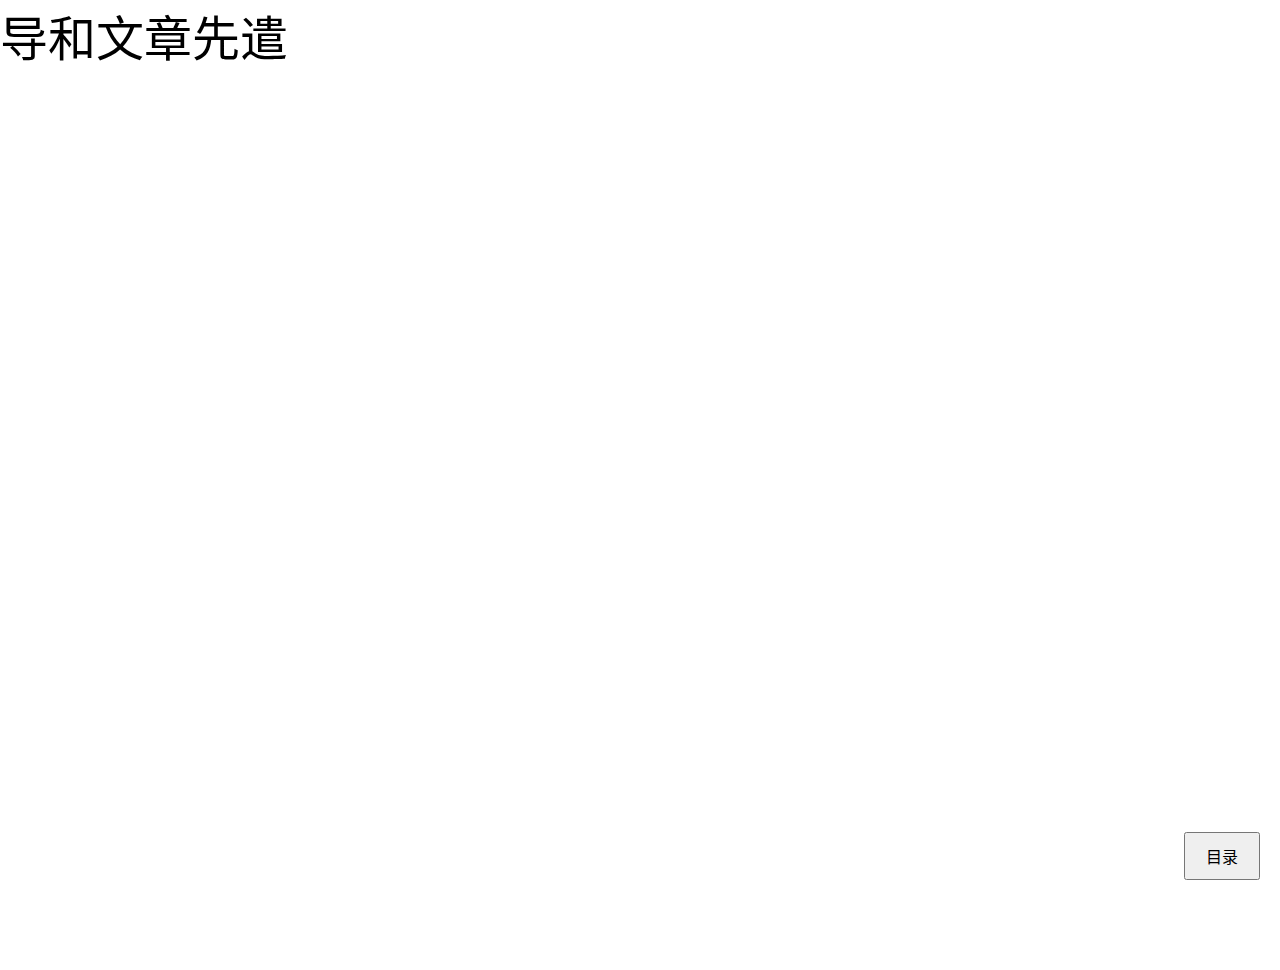
==== index.html @ 649f244a "Add files via upload" ====
<!DOCTYPE html>
<html lang="zh-CN">
<head>
    <meta charset="UTF-8">
    <meta name="viewport" content="width=device-width, initial-scale=1.0">
    <title>导和网第三次测试</title>
    <link rel="stylesheet" href="styles.css">
</head>
<body>
    <div id="background"></div>
    <div id="welcome-text">导和文章先遣</div>
    <div id="main-content">
        <div class="chapter" id="chapter1">
            <h1 id="bookmark1">导和网第三次测试01</h1>
            <p>以下为测试内容</p>
        </div>
        <div class="chapter" id="chapter2">
            <h1 id="bookmark2">导和网第三次测试02</h1>
            <p>以下为测试内容</p>
        </div>
    </div>
    <button id="toggle-toc">目录</button>
    <div id="toc" class="hidden">
        <a href="#bookmark1">导和网第三次测试01</a>
        <a href="#bookmark2">导和网第三次测试02</a>
    </div>
    <script src="script.js"></script>
</body>
</html>
---- styles.css ----
body, html {
    margin: 0;
    padding: 0;
    height: 100%;
    overflow-x: hidden;
    font-family: Arial, sans-serif;
}

#background {
    position: fixed;
    top: 0;
    left: 0;
    width: 100%;
    height: 100%;
    background-size: cover;
    background-position: center;
    z-index: -1;
}

#main-content {
    display: flex;
    flex-direction: column;
    align-items: center;
    justify-content: center;
    height: 100%;
    text-align: center;
    padding: 20px;
    box-sizing: border-box;
}

#welcome-text {
    font-size: 48px;
    opacity: 0;
    animation: fadeIn 2s ease-in-out forwards, fadeOut 2s ease-in-out 4s forwards;
}

.chapter {
    display: none;
    width: 80%;
    max-width: 800px;
    margin: 3em auto;
    padding: 20px;
    box-sizing: border-box;
}

.chapter h1 {
    text-align: center;
    margin-top: 3em; /* 3排空白 */
}

.chapter p {
    margin-bottom: 1.5em;
}

#toggle-toc {
    position: fixed;
    bottom: 20px;
    right: 20px;
    padding: 10px 20px;
    font-size: 16px;
    cursor: pointer;
}

#toc {
    position: fixed;
    bottom: 80px;
    right: 20px;
    background: white;
    padding: 10px;
    border: 1px solid #ccc;
    border-radius: 5px;
    width: 200px;
    z-index: 1000;
    display: none;
}

#toc a {
    display: block;
    margin: 5px 0;
    text-decoration: none;
    color: #333;
}

.hidden {
    display: none;
}

@keyframes fadeIn {
    from { opacity: 0; }
    to { opacity: 1; }
}

@keyframes fadeOut {
    from { opacity: 1; }
    to { opacity: 0; }
}
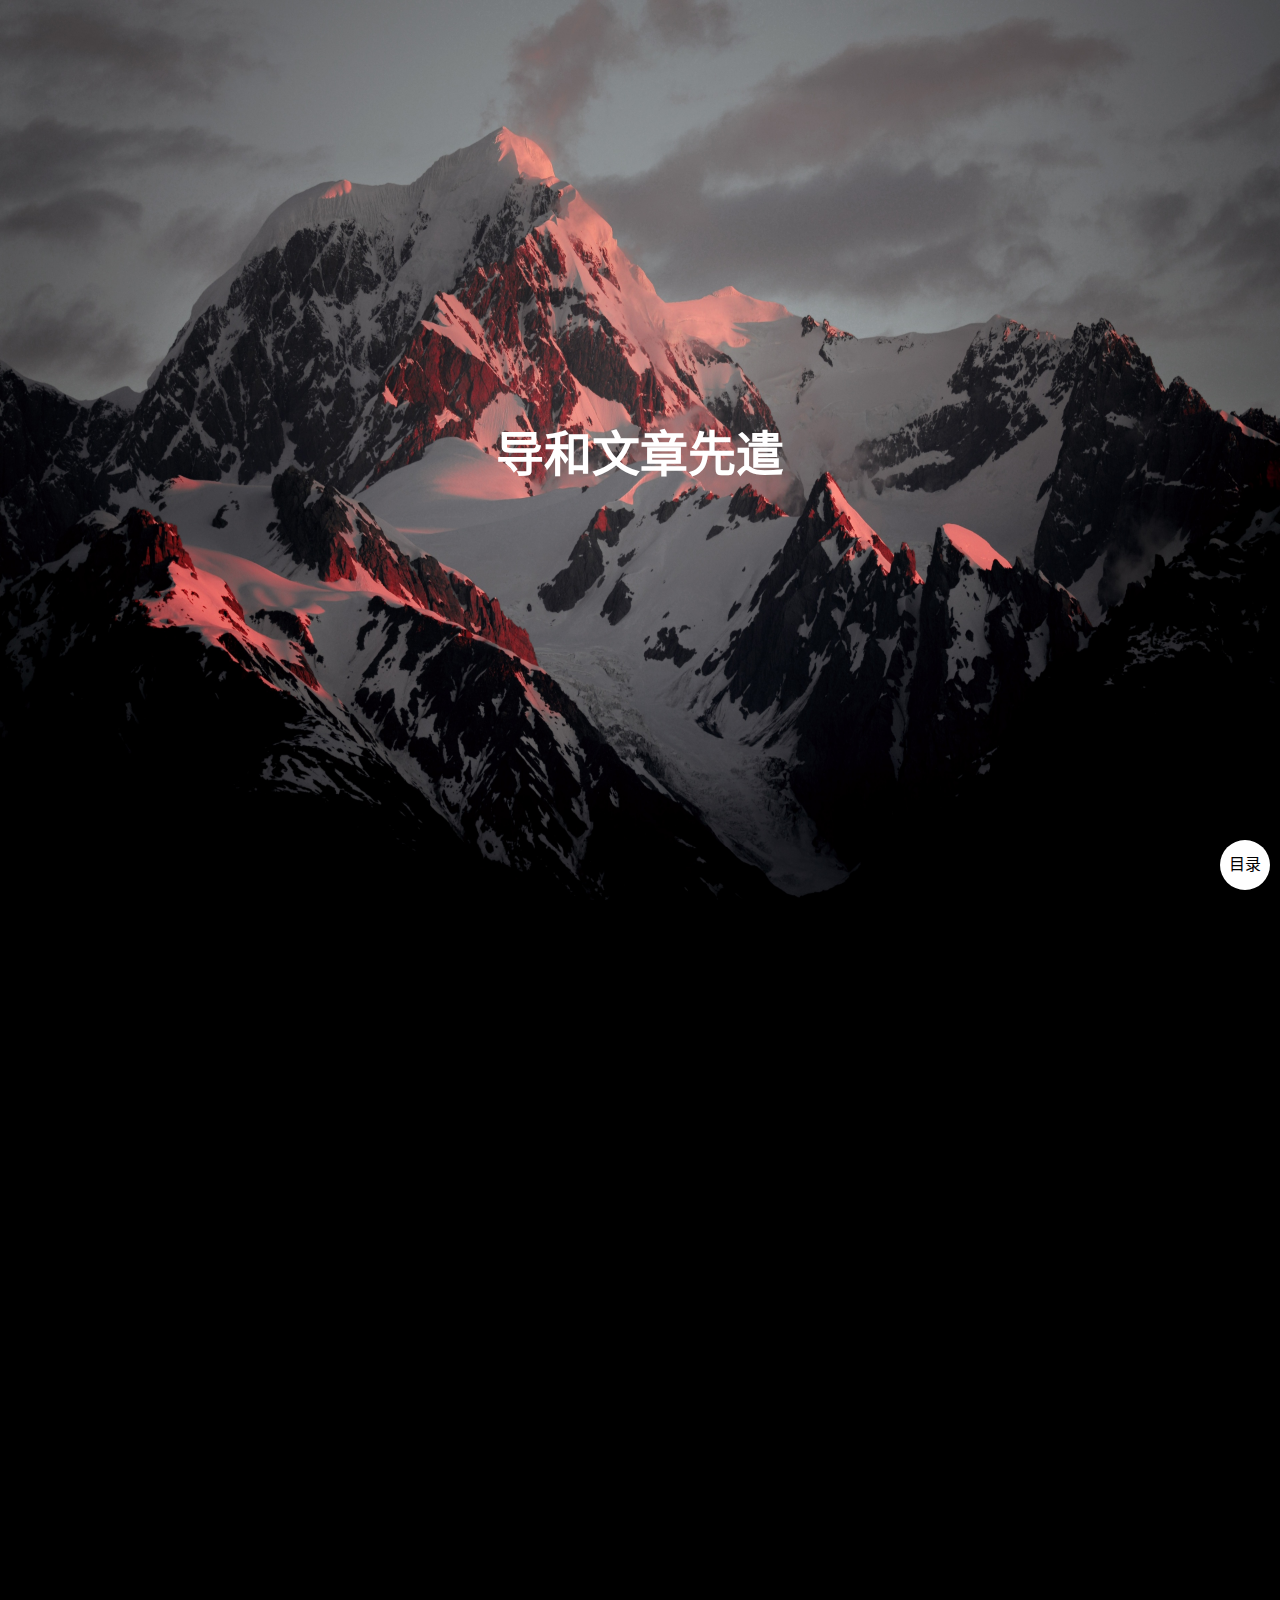
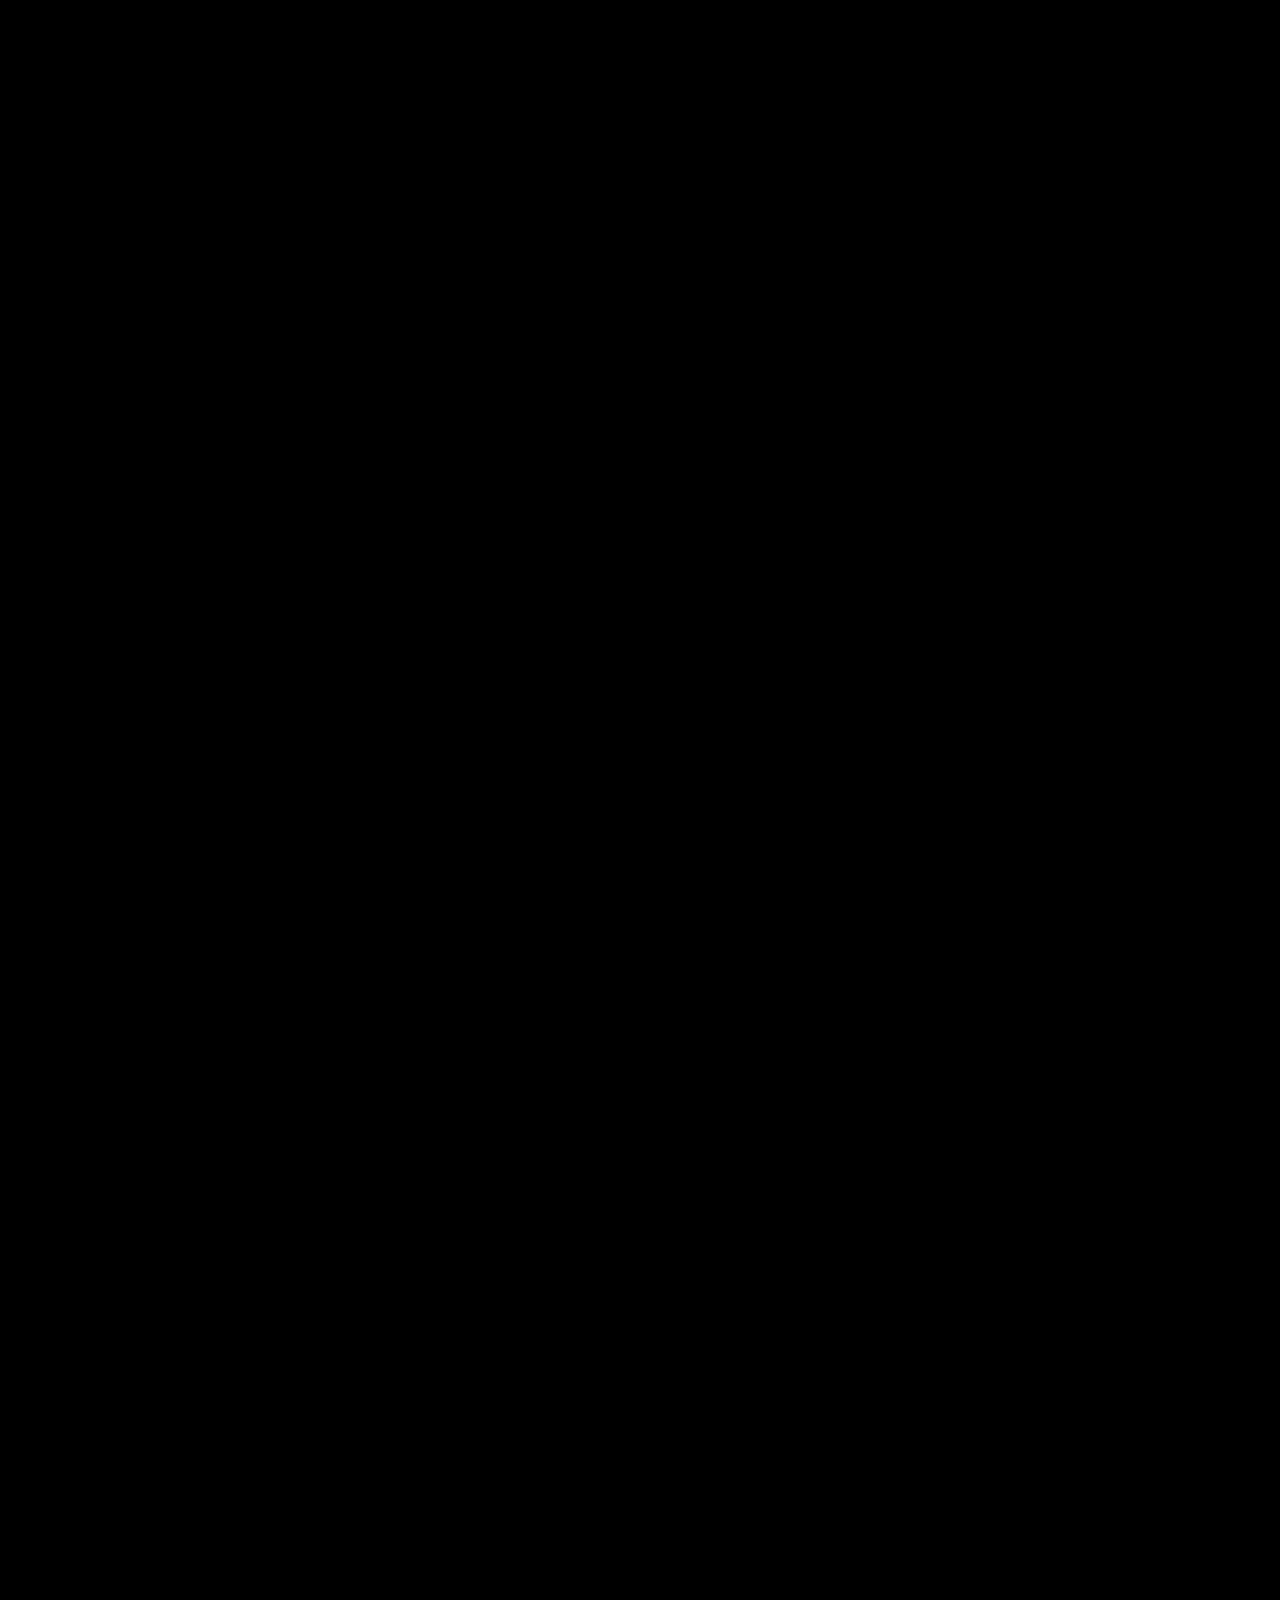
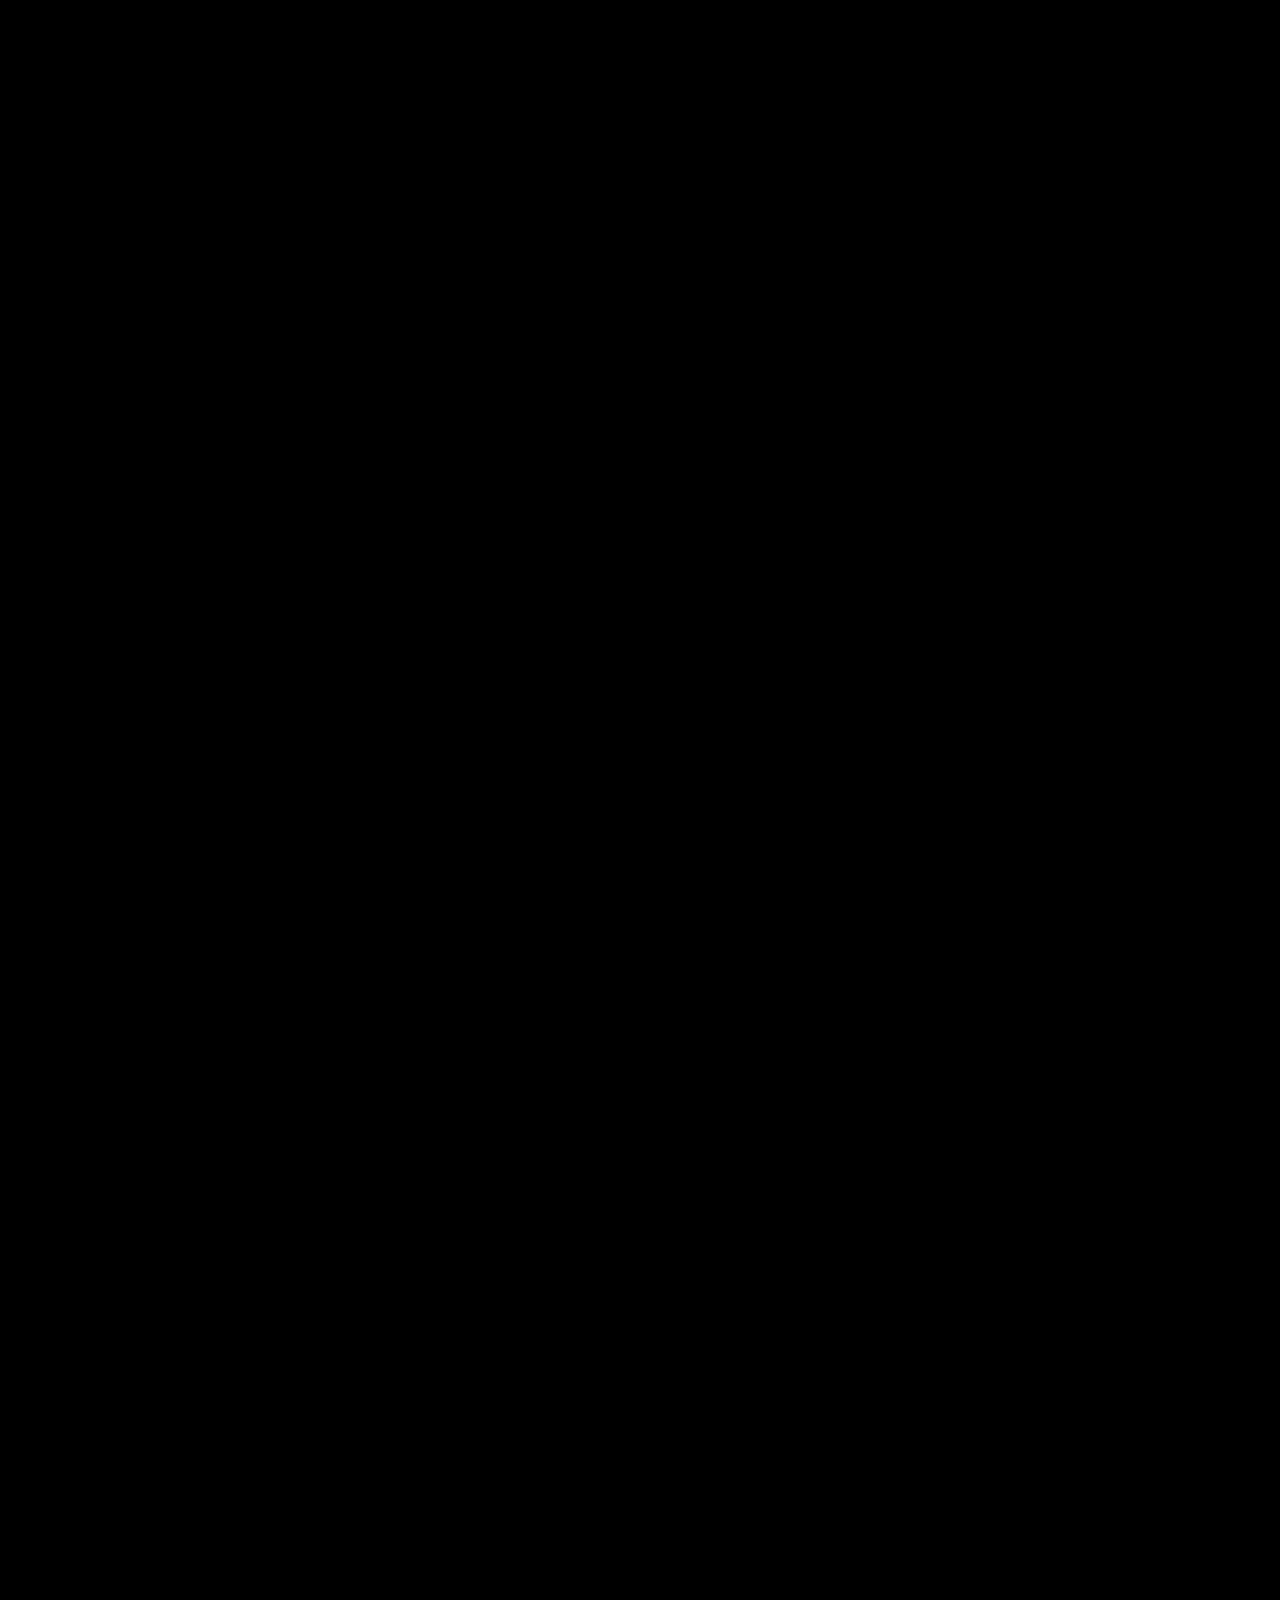
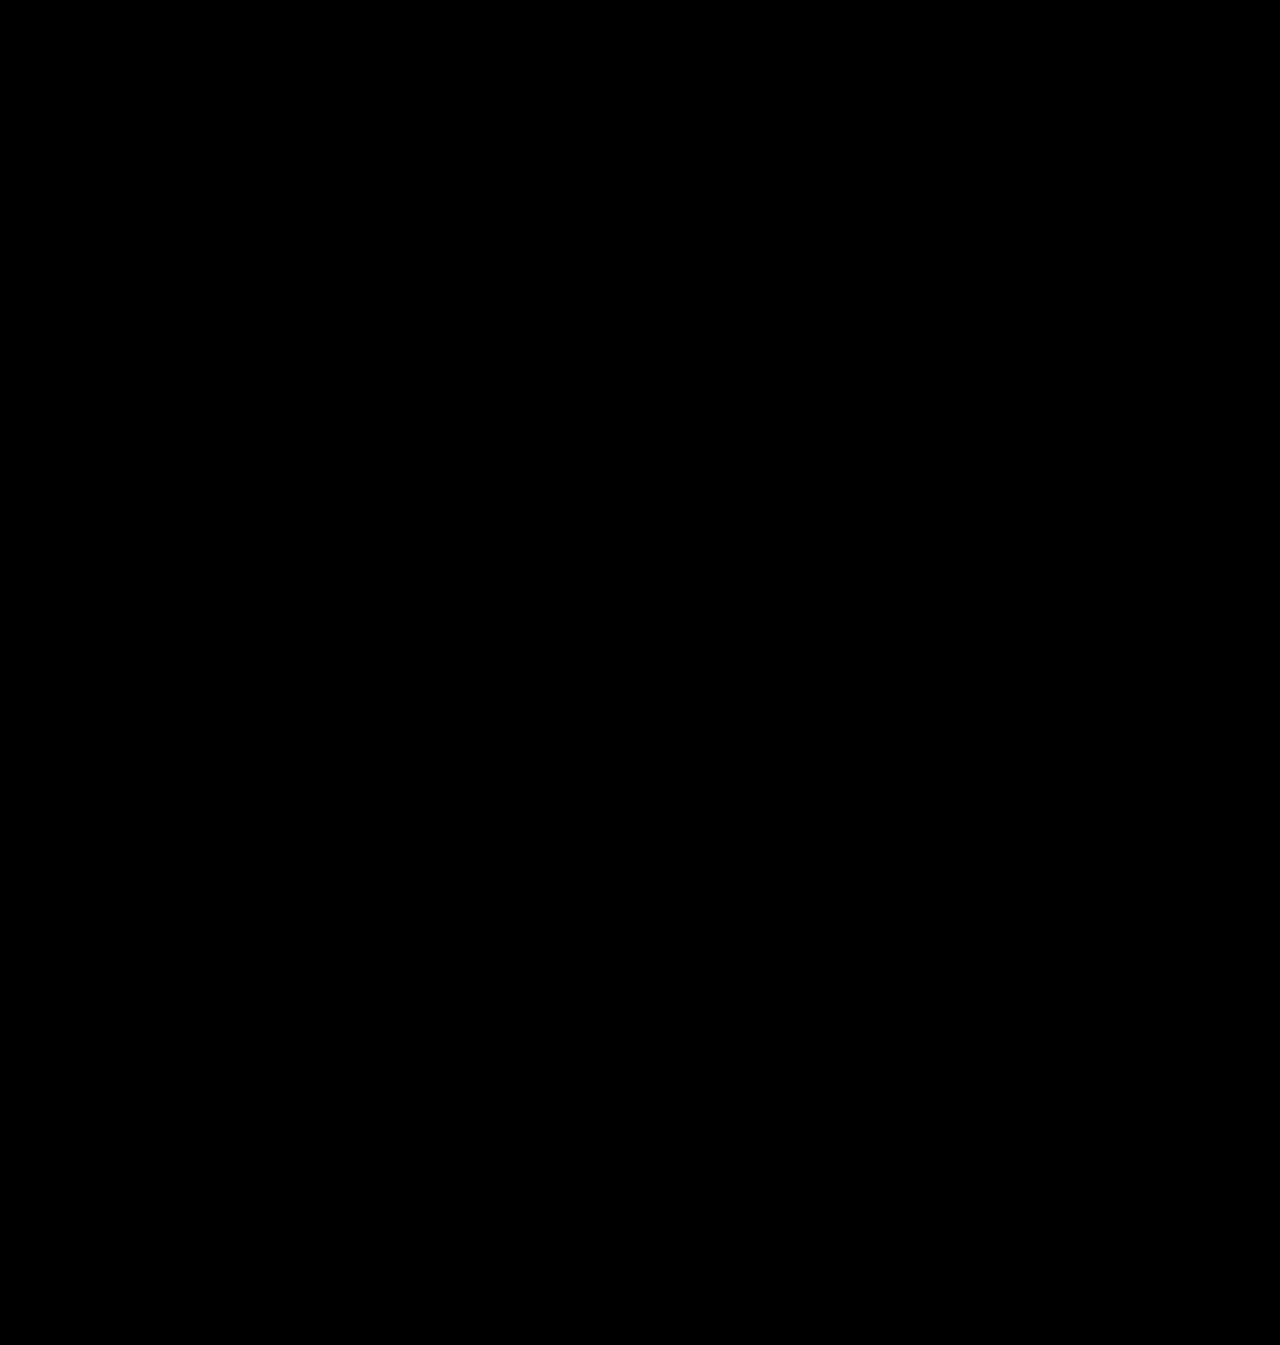
==== commit 03c60ef9: "Add files via upload" ====
--- a/index.html
+++ b/index.html
@@ -3,27 +3,191 @@
 <head>
     <meta charset="UTF-8">
     <meta name="viewport" content="width=device-width, initial-scale=1.0">
-    <title>导和网第三次测试</title>
-    <link rel="stylesheet" href="styles.css">
+    <title>导和网测试</title>
+    <style>
+        body, html {
+            margin: 0;
+            padding: 0;
+            height: 100%;
+            overflow: hidden;
+            background-color: #000; /* 设置背景颜色为黑色，确保文本可见 */
+        }
+        .background {
+            position: fixed;
+            top: 0;
+            left: 0;
+            width: 100%;
+            height: 100%;
+            background-size: cover;
+            background-position: center;
+            z-index: 0;
+        }
+        .center-text {
+            position: absolute;
+            top: 50%;
+            left: 50%;
+            transform: translate(-50%, -50%);
+            font-size: 48px;
+            font-weight: bold;
+            color: white;
+            opacity: 0;
+            transition: opacity 2s ease-in-out;
+            z-index: 2;
+            white-space: nowrap; /* 防止文本换行 */
+        }
+        .content {
+            position: relative;
+            width: 60%;
+            margin: 0 auto;
+            padding: 50px 0;
+            text-align: left; /* 附属文字内容左对齐 */
+            line-height: 1.6;
+            color: white; /* 设置正文颜色为白色 */
+            opacity: 0; /* 初始化透明度为0 */
+            z-index: 1;
+            transition: opacity 2s ease-in-out; /* 添加渐显动画 */
+        }
+        h1 {
+            font-size: 32px;
+            margin-bottom: 20px;
+            text-align: center; /* 只有h1标题居中显示 */
+        }
+        .catalog {
+            position: fixed;
+            bottom: 20px;
+            right: 20px;
+            width: 200px;
+            background-color: rgba(255, 255, 255, 0.8);
+            border-radius: 8px;
+            padding: 10px;
+            display: none;
+            z-index: 3;
+        }
+        .catalog a {
+            display: block;
+            margin: 5px 0;
+            text-decoration: underline; /* 添加下划线 */
+            color: #0000EE; /* 设置为深蓝色 */
+        }
+        .catalog-btn {
+            position: fixed;
+            bottom: 10px;
+            right: 10px;
+            width: 50px;
+            height: 50px;
+            background-color: white;
+            border-radius: 50%;
+            text-align: center;
+            line-height: 50px;
+            cursor: pointer;
+            z-index: 3;
+        }
+    </style>
 </head>
 <body>
-    <div id="background"></div>
-    <div id="welcome-text">导和文章先遣</div>
-    <div id="main-content">
-        <div class="chapter" id="chapter1">
-            <h1 id="bookmark1">导和网第三次测试01</h1>
-            <p>以下为测试内容</p>
-        </div>
-        <div class="chapter" id="chapter2">
-            <h1 id="bookmark2">导和网第三次测试02</h1>
-            <p>以下为测试内容</p>
-        </div>
+    <img src="background.webp" alt="Background" class="background" id="background-img">
+    <div class="center-text" id="center-text">导和文章先遣</div>
+    <div class="content" id="content">
+        <h1 id="title1">导和网第三次测试1</h1>
+        <p>在当今数字化时代，网络平台已成为人们获取信息、交流互动的重要渠道。而“导和网”作为其中的新兴力量，正致力于打造一个和谐、高效的信息交流与资源共享平台。近期，“导和网”迎来了备受瞩目的第三次测试，这不仅是对其前期研发成果的一次集中检验，更是其迈向成熟发展道路上的关键一步。本次测试从多个维度展开，涵盖了用户体验、功能优化、安全性提升等诸多方面，旨在全方位提升平台的综合性能，以更好地满足用户需求，推动网络空间的和谐发展。</p>
+    <h2>一、用户体验：以用户为中心的深度优化</h2>
+    <p>用户体验是衡量网络平台成功与否的关键指标之一。在“导和网”的第三次测试中，研发团队将用户体验放在了核心位置，通过多种方式对平台的界面设计、操作流程等进行了深度优化。</p>
+    <h3>（一）界面设计的革新</h3>
+    <p>首先，在界面设计方面，“导和网”采用了全新的设计理念。测试版本的界面更加简洁明了，色彩搭配更加和谐舒适，图标设计更加直观易懂。以首页为例，信息布局经过精心调整，将用户最关注的内容如热门话题、优质资源推荐等置于显眼位置，同时减少了不必要的广告和干扰元素，让用户能够快速聚焦于自己所需的信息。此外，针对不同设备的适配性也得到了显著提升，无论是电脑端还是手机端，用户都能获得一致且流畅的视觉体验，页面加载速度也得到了优化，平均加载时间缩短了近30%，有效减少了用户的等待焦虑。</p>
+    <h3>（二）操作流程的简化</h3>
+    <p>在操作流程上，“导和网”力求简化繁琐步骤，降低用户的学习成本。以用户注册和登录为例，测试版本引入了更加便捷的第三方账号授权登录方式，用户可以通过微信、QQ、微博等常用社交账号一键登录，无需再单独注册账号和记忆密码，大大提高了登录效率。同时，在信息发布、资源搜索等核心功能的操作上，也进行了流程再造。例如，在发布信息时，系统会自动根据用户输入的关键字进行智能分类和标签推荐，用户只需简单确认即可完成发布，整个过程从原来的平均5分钟缩短至2分钟以内，让用户能够更加便捷地分享自己的见解和资源。</p>
+    <h3>（三）个性化体验的增强</h3>
+    <p>除了界面和操作流程的优化，“导和网”还注重增强用户的个性化体验。平台通过大数据分析技术，根据用户的浏览历史、兴趣爱好等信息，为用户量身定制个性化的信息推送和资源推荐。在测试期间，用户反馈显示，这种个性化的推荐准确率较高，能够精准地将用户感兴趣的内容呈现在其面前，极大地提高了用户发现优质内容的概率，增强了用户对平台的粘性和满意度。比如，一位热爱摄影的用户，在登录平台后，首页会自动推送最新的摄影技巧教程、优秀摄影作品展示以及相关的摄影设备评测等内容，让用户仿佛置身于一个专属的摄影交流社区，充分满足了其个性化需求。</p>
+    <h2>二、功能优化：拓展平台边界与深度</h2>
+    <p>功能的丰富性和实用性是网络平台吸引用户并保持活跃度的重要因素。“导和网”第三次测试在功能优化方面下足了功夫，不仅对现有功能进行了完善，还拓展了新的功能模块，进一步拓展了平台的边界与深度。</p>
+    <h3>（一）内容创作与分享功能的强化</h3>
+    <p>对于内容创作者而言，“导和网”提供了更加友好和强大的创作工具。在文本编辑方面，新增了丰富的排版样式、图片插入、视频嵌入等功能，创作者可以轻松打造出图文并茂、形式多样的优质内容。同时，平台还引入了智能写作辅助功能，能够根据用户输入的主题和关键词，自动生成文章大纲和部分文案，为创作者提供灵感和思路，大大提高了创作效率。在内容分享方面，测试版本优化了分享机制，用户可以一键将自己创作的内容分享到多个社交平台，扩大内容的传播范围，吸引更多潜在用户关注“导和网”。此外，平台还设置了内容激励机制，根据内容的质量、热度等因素，给予创作者相应的积分、奖励金等激励，激发创作者的积极性，为平台注入更多优质内容。</p>
+    <h3>（二）资源交易与合作功能的拓展</h3>
+    <p>“导和网”一直致力于打造一个资源共享与交易的平台，在第三次测试中，资源交易与合作功能得到了进一步拓展。平台新增了多种资源类型，除了原有的文档、图片、音视频等资源外，还涵盖了软件工具、数据集、设计方案等专业资源，满足了不同用户群体的需求。同时，为了保障资源交易的安全性和可靠性，平台引入了第三方支付托管服务和信用评价体系。在交易过程中，用户的资金会暂时托管在第三方支付平台，待交易双方确认无误后再进行资金结算，有效避免了交易纠纷。信用评价体系则根据用户的交易行为、资源质量等因素进行综合评分，为用户选择交易对象提供了重要参考，营造了良好的交易环境。此外，平台还推出了资源合作功能，用户可以发布自己的资源合作需求，与其他用户进行资源共享、优势互补，共同开展项目合作，拓展了资源的利用价值和合作空间。</p>
+    <h3>（三）社交互动功能的升级</h3>
+    <p>社交互动是网络平台的重要组成部分，“导和网”在第三次测试中对社交互动功能进行了全面升级。平台新增了群组功能，用户可以根据自己的兴趣爱好、行业领域等创建或加入不同的群组，在群组内进行更加深入和专业的交流与讨论。群组内不仅可以分享文字、图片、文件等内容，还可以进行实时语音和视频通话，打破了地域和时间的限制，让用户的交流更加便捷和高效。同时，平台还优化了私信功能，增加了消息提醒、未读消息标记、消息撤回等功能，提升了用户之间的沟通体验。此外，为了增强用户之间的互动性和趣味性，平台还引入了积分排行榜、徽章系统等社交激励机制，用户通过积极参与平台活动、发布优质内容、帮助他人等行为可以获得积分和徽章，提升自己在平台中的知名度和影响力，激发了用户的参与热情，促进了平台社交生态的繁荣。</p>
+    <h2>三、安全性提升：筑牢平台发展的根基</h2>
+    <p>在网络安全形势日益严峻的当下，保障用户的信息安全和平台的稳定运行是网络平台发展的基石。“导和网”在第三次测试中高度重视安全性问题，从技术、管理等多方面入手，筑牢了平台发展的根基。</p>
+    <h3>（一）数据加密与隐私保护</h3>
+    <p>在数据安全方面，“导和网”采用了先进的加密技术，对用户的个人信息、交易数据等敏感数据进行全程加密处理，确保数据在传输和存储过程中的安全性。同时，平台严格遵守隐私保护政策，明确告知用户数据的收集、使用和共享规则，未经用户明确授权，绝不将用户数据泄露给第三方。在测试过程中，研发团队还模拟了多种网络攻击场景，对平台的数据加密和隐私保护机制进行了反复测试和验证，及时发现并修复了潜在的安全漏洞，有效保障了用户数据的完整性和保密性。</p>
+    <h3>（二）反垃圾信息与恶意攻击防护</h3>
+    <p>针对网络平台常见的垃圾信息和恶意攻击问题，“导和网”在第三次测试中加强了防护措施。平台引入了智能反垃圾信息系统，能够自动识别和过滤垃圾广告、恶意链接、低俗内容等不良信息，从源头上净化了平台的信息环境。同时，为了抵御恶意攻击，平台部署了防火墙、入侵检测系统等安全防护设备，实时监控网络流量和访问行为，一旦发现异常攻击行为，能够及时进行拦截和阻断，并对攻击源进行追踪和溯源，保障平台的稳定运行。在测试期间，平台成功抵御了多次恶意攻击和垃圾信息的侵扰，确保了用户能够在一个安全、健康的网络环境中进行交流和互动。</p>
+    <h3>（三）用户实名认证与审核机制</h3>
+    <p>为了进一步增强平台的安全性和可信度，“导和网”在第三次测试中强化了用户实名认证和审核机制。用户在注册时需要提供真实有效的身份信息，并通过人脸识别、手机验证码等多种方式进行身份验证，确保用户身份的真实性和唯一性。同时，平台对用户发布的内容和资源进行严格审核，设立了专门的审核团队，采用人工审核与机器审核相结合的方式，对内容的合法性、合规性、质量等方面进行全面把关，杜绝虚假信息、侵权内容等不良现象的出现，维护了平台的公信力和良好形象。</p>
+    <h2>四、测试反馈与未来展望</h2>
+    <p>“导和网”第三次测试自启动以来，吸引了大量用户的积极参与和广泛关注。在测试过程中，用户通过平台内置的反馈渠道、官方客服等多种方式，积极提交了大量宝贵的反馈意见和建议。这些反馈涵盖了平台的各个方面，包括功能优化、界面改进、内容质量提升等。研发团队高度重视用户的反馈，及时对平台进行了优化调整，并在后续版本中不断改进和完善。</p>
+<p>从测试数据来看，“导和网”在第三次测试中取得了显著的成绩。平台的用户注册量、活跃度、内容发布量等关键指标均有大幅提升，用户对平台的满意度也达到了一个新的高度。这充分证明了“导和网”在用户体验、功能优化、安全性提升等方面的改进措施是卓有成效的，平台的发展方向和策略得到了用户的认可和支持。</p>
+<p>展望未来，“导和网”将继续秉持以用户为中心的理念，不断加大研发投入，持续优化平台的各项功能和服务。在用户体验方面，将进一步深化个性化定制，提供更多贴心的增值服务，让用户感受到更加专属、便捷的体验。以上仅为测试内容。</p>
+        <h1 id="title2">导和网第三次测试2</h1>
+        <p>在当今数字化时代，网络平台已成为人们获取信息、交流互动的重要渠道。而“导和网”作为其中的新兴力量，正致力于打造一个和谐、高效的信息交流与资源共享平台。近期，“导和网”迎来了备受瞩目的第三次测试，这不仅是对其前期研发成果的一次集中检验，更是其迈向成熟发展道路上的关键一步。本次测试从多个维度展开，涵盖了用户体验、功能优化、安全性提升等诸多方面，旨在全方位提升平台的综合性能，以更好地满足用户需求，推动网络空间的和谐发展。</p>
+    <h2>一、用户体验：以用户为中心的深度优化</h2>
+    <p>用户体验是衡量网络平台成功与否的关键指标之一。在“导和网”的第三次测试中，研发团队将用户体验放在了核心位置，通过多种方式对平台的界面设计、操作流程等进行了深度优化。</p>
+    <h3>（一）界面设计的革新</h3>
+    <p>首先，在界面设计方面，“导和网”采用了全新的设计理念。测试版本的界面更加简洁明了，色彩搭配更加和谐舒适，图标设计更加直观易懂。以首页为例，信息布局经过精心调整，将用户最关注的内容如热门话题、优质资源推荐等置于显眼位置，同时减少了不必要的广告和干扰元素，让用户能够快速聚焦于自己所需的信息。此外，针对不同设备的适配性也得到了显著提升，无论是电脑端还是手机端，用户都能获得一致且流畅的视觉体验，页面加载速度也得到了优化，平均加载时间缩短了近30%，有效减少了用户的等待焦虑。</p>
+    <h3>（二）操作流程的简化</h3>
+    <p>在操作流程上，“导和网”力求简化繁琐步骤，降低用户的学习成本。以用户注册和登录为例，测试版本引入了更加便捷的第三方账号授权登录方式，用户可以通过微信、QQ、微博等常用社交账号一键登录，无需再单独注册账号和记忆密码，大大提高了登录效率。同时，在信息发布、资源搜索等核心功能的操作上，也进行了流程再造。例如，在发布信息时，系统会自动根据用户输入的关键字进行智能分类和标签推荐，用户只需简单确认即可完成发布，整个过程从原来的平均5分钟缩短至2分钟以内，让用户能够更加便捷地分享自己的见解和资源。</p>
+    <h3>（三）个性化体验的增强</h3>
+    <p>除了界面和操作流程的优化，“导和网”还注重增强用户的个性化体验。平台通过大数据分析技术，根据用户的浏览历史、兴趣爱好等信息，为用户量身定制个性化的信息推送和资源推荐。在测试期间，用户反馈显示，这种个性化的推荐准确率较高，能够精准地将用户感兴趣的内容呈现在其面前，极大地提高了用户发现优质内容的概率，增强了用户对平台的粘性和满意度。比如，一位热爱摄影的用户，在登录平台后，首页会自动推送最新的摄影技巧教程、优秀摄影作品展示以及相关的摄影设备评测等内容，让用户仿佛置身于一个专属的摄影交流社区，充分满足了其个性化需求。</p>
+    <h2>二、功能优化：拓展平台边界与深度</h2>
+    <p>功能的丰富性和实用性是网络平台吸引用户并保持活跃度的重要因素。“导和网”第三次测试在功能优化方面下足了功夫，不仅对现有功能进行了完善，还拓展了新的功能模块，进一步拓展了平台的边界与深度。</p>
+    <h3>（一）内容创作与分享功能的强化</h3>
+    <p>对于内容创作者而言，“导和网”提供了更加友好和强大的创作工具。在文本编辑方面，新增了丰富的排版样式、图片插入、视频嵌入等功能，创作者可以轻松打造出图文并茂、形式多样的优质内容。同时，平台还引入了智能写作辅助功能，能够根据用户输入的主题和关键词，自动生成文章大纲和部分文案，为创作者提供灵感和思路，大大提高了创作效率。在内容分享方面，测试版本优化了分享机制，用户可以一键将自己创作的内容分享到多个社交平台，扩大内容的传播范围，吸引更多潜在用户关注“导和网”。此外，平台还设置了内容激励机制，根据内容的质量、热度等因素，给予创作者相应的积分、奖励金等激励，激发创作者的积极性，为平台注入更多优质内容。</p>
+    <h3>（二）资源交易与合作功能的拓展</h3>
+    <p>“导和网”一直致力于打造一个资源共享与交易的平台，在第三次测试中，资源交易与合作功能得到了进一步拓展。平台新增了多种资源类型，除了原有的文档、图片、音视频等资源外，还涵盖了软件工具、数据集、设计方案等专业资源，满足了不同用户群体的需求。同时，为了保障资源交易的安全性和可靠性，平台引入了第三方支付托管服务和信用评价体系。在交易过程中，用户的资金会暂时托管在第三方支付平台，待交易双方确认无误后再进行资金结算，有效避免了交易纠纷。信用评价体系则根据用户的交易行为、资源质量等因素进行综合评分，为用户选择交易对象提供了重要参考，营造了良好的交易环境。此外，平台还推出了资源合作功能，用户可以发布自己的资源合作需求，与其他用户进行资源共享、优势互补，共同开展项目合作，拓展了资源的利用价值和合作空间。</p>
+    <h3>（三）社交互动功能的升级</h3>
+    <p>社交互动是网络平台的重要组成部分，“导和网”在第三次测试中对社交互动功能进行了全面升级。平台新增了群组功能，用户可以根据自己的兴趣爱好、行业领域等创建或加入不同的群组，在群组内进行更加深入和专业的交流与讨论。群组内不仅可以分享文字、图片、文件等内容，还可以进行实时语音和视频通话，打破了地域和时间的限制，让用户的交流更加便捷和高效。同时，平台还优化了私信功能，增加了消息提醒、未读消息标记、消息撤回等功能，提升了用户之间的沟通体验。此外，为了增强用户之间的互动性和趣味性，平台还引入了积分排行榜、徽章系统等社交激励机制，用户通过积极参与平台活动、发布优质内容、帮助他人等行为可以获得积分和徽章，提升自己在平台中的知名度和影响力，激发了用户的参与热情，促进了平台社交生态的繁荣。</p>
+    <h2>三、安全性提升：筑牢平台发展的根基</h2>
+    <p>在网络安全形势日益严峻的当下，保障用户的信息安全和平台的稳定运行是网络平台发展的基石。“导和网”在第三次测试中高度重视安全性问题，从技术、管理等多方面入手，筑牢了平台发展的根基。</p>
+    <h3>（一）数据加密与隐私保护</h3>
+    <p>在数据安全方面，“导和网”采用了先进的加密技术，对用户的个人信息、交易数据等敏感数据进行全程加密处理，确保数据在传输和存储过程中的安全性。同时，平台严格遵守隐私保护政策，明确告知用户数据的收集、使用和共享规则，未经用户明确授权，绝不将用户数据泄露给第三方。在测试过程中，研发团队还模拟了多种网络攻击场景，对平台的数据加密和隐私保护机制进行了反复测试和验证，及时发现并修复了潜在的安全漏洞，有效保障了用户数据的完整性和保密性。</p>
+    <h3>（二）反垃圾信息与恶意攻击防护</h3>
+    <p>针对网络平台常见的垃圾信息和恶意攻击问题，“导和网”在第三次测试中加强了防护措施。平台引入了智能反垃圾信息系统，能够自动识别和过滤垃圾广告、恶意链接、低俗内容等不良信息，从源头上净化了平台的信息环境。同时，为了抵御恶意攻击，平台部署了防火墙、入侵检测系统等安全防护设备，实时监控网络流量和访问行为，一旦发现异常攻击行为，能够及时进行拦截和阻断，并对攻击源进行追踪和溯源，保障平台的稳定运行。在测试期间，平台成功抵御了多次恶意攻击和垃圾信息的侵扰，确保了用户能够在一个安全、健康的网络环境中进行交流和互动。</p>
+    <h3>（三）用户实名认证与审核机制</h3>
+    <p>为了进一步增强平台的安全性和可信度，“导和网”在第三次测试中强化了用户实名认证和审核机制。用户在注册时需要提供真实有效的身份信息，并通过人脸识别、手机验证码等多种方式进行身份验证，确保用户身份的真实性和唯一性。同时，平台对用户发布的内容和资源进行严格审核，设立了专门的审核团队，采用人工审核与机器审核相结合的方式，对内容的合法性、合规性、质量等方面进行全面把关，杜绝虚假信息、侵权内容等不良现象的出现，维护了平台的公信力和良好形象。</p>
+    <h2>四、测试反馈与未来展望</h2>
+    <p>“导和网”第三次测试自启动以来，吸引了大量用户的积极参与和广泛关注。在测试过程中，用户通过平台内置的反馈渠道、官方客服等多种方式，积极提交了大量宝贵的反馈意见和建议。这些反馈涵盖了平台的各个方面，包括功能优化、界面改进、内容质量提升等。研发团队高度重视用户的反馈，及时对平台进行了优化调整，并在后续版本中不断改进和完善。</p>
+<p>从测试数据来看，“导和网”在第三次测试中取得了显著的成绩。平台的用户注册量、活跃度、内容发布量等关键指标均有大幅提升，用户对平台的满意度也达到了一个新的高度。这充分证明了“导和网”在用户体验、功能优化、安全性提升等方面的改进措施是卓有成效的，平台的发展方向和策略得到了用户的认可和支持。</p>
+<p>展望未来，“导和网”将继续秉持以用户为中心的理念，不断加大研发投入，持续优化平台的各项功能和服务。在用户体验方面，将进一步深化个性化定制，提供更多贴心的增值服务，让用户感受到更加专属、便捷的体验。以上仅为测试内容。</p>
     </div>
-    <button id="toggle-toc">目录</button>
-    <div id="toc" class="hidden">
-        <a href="#bookmark1">导和网第三次测试01</a>
-        <a href="#bookmark2">导和网第三次测试02</a>
-    </div>
-    <script src="script.js"></script>
+    <div class="catalog" id="catalog"></div>
+    <div class="catalog-btn" id="catalog-btn">目录</div>
+    <script>
+        document.addEventListener('DOMContentLoaded', function () {
+            const backgroundImg = document.getElementById('background-img');
+            const centerText = document.getElementById('center-text');
+            const content = document.getElementById('content');
+            const catalog = document.getElementById('catalog');
+            const catalogBtn = document.getElementById('catalog-btn');
+
+            // 自动生成目录
+            const titles = document.querySelectorAll('h1');
+            titles.forEach(title => {
+                const a = document.createElement('a');
+                a.href = '#' + title.id;
+                a.textContent = title.textContent;
+                catalog.appendChild(a);
+            });
+
+            backgroundImg.addEventListener('load', function () {
+                // 渐显导和文章先遣
+                centerText.style.opacity = 1;
+
+                // 两秒后渐隐
+                setTimeout(() => {
+                    centerText.style.opacity = 0;
+                }, 2000);
+
+                // 再过两秒渐显正文
+                setTimeout(() => {
+                    content.style.opacity = 1; // 渐显正文
+                }, 4000);
+            });
+
+            // 目录按钮点击事件
+            catalogBtn.addEventListener('click', function () {
+                catalog.style.display = catalog.style.display === 'block' ? 'none' : 'block';
+            });
+        });
+    </script>
 </body>
 </html>